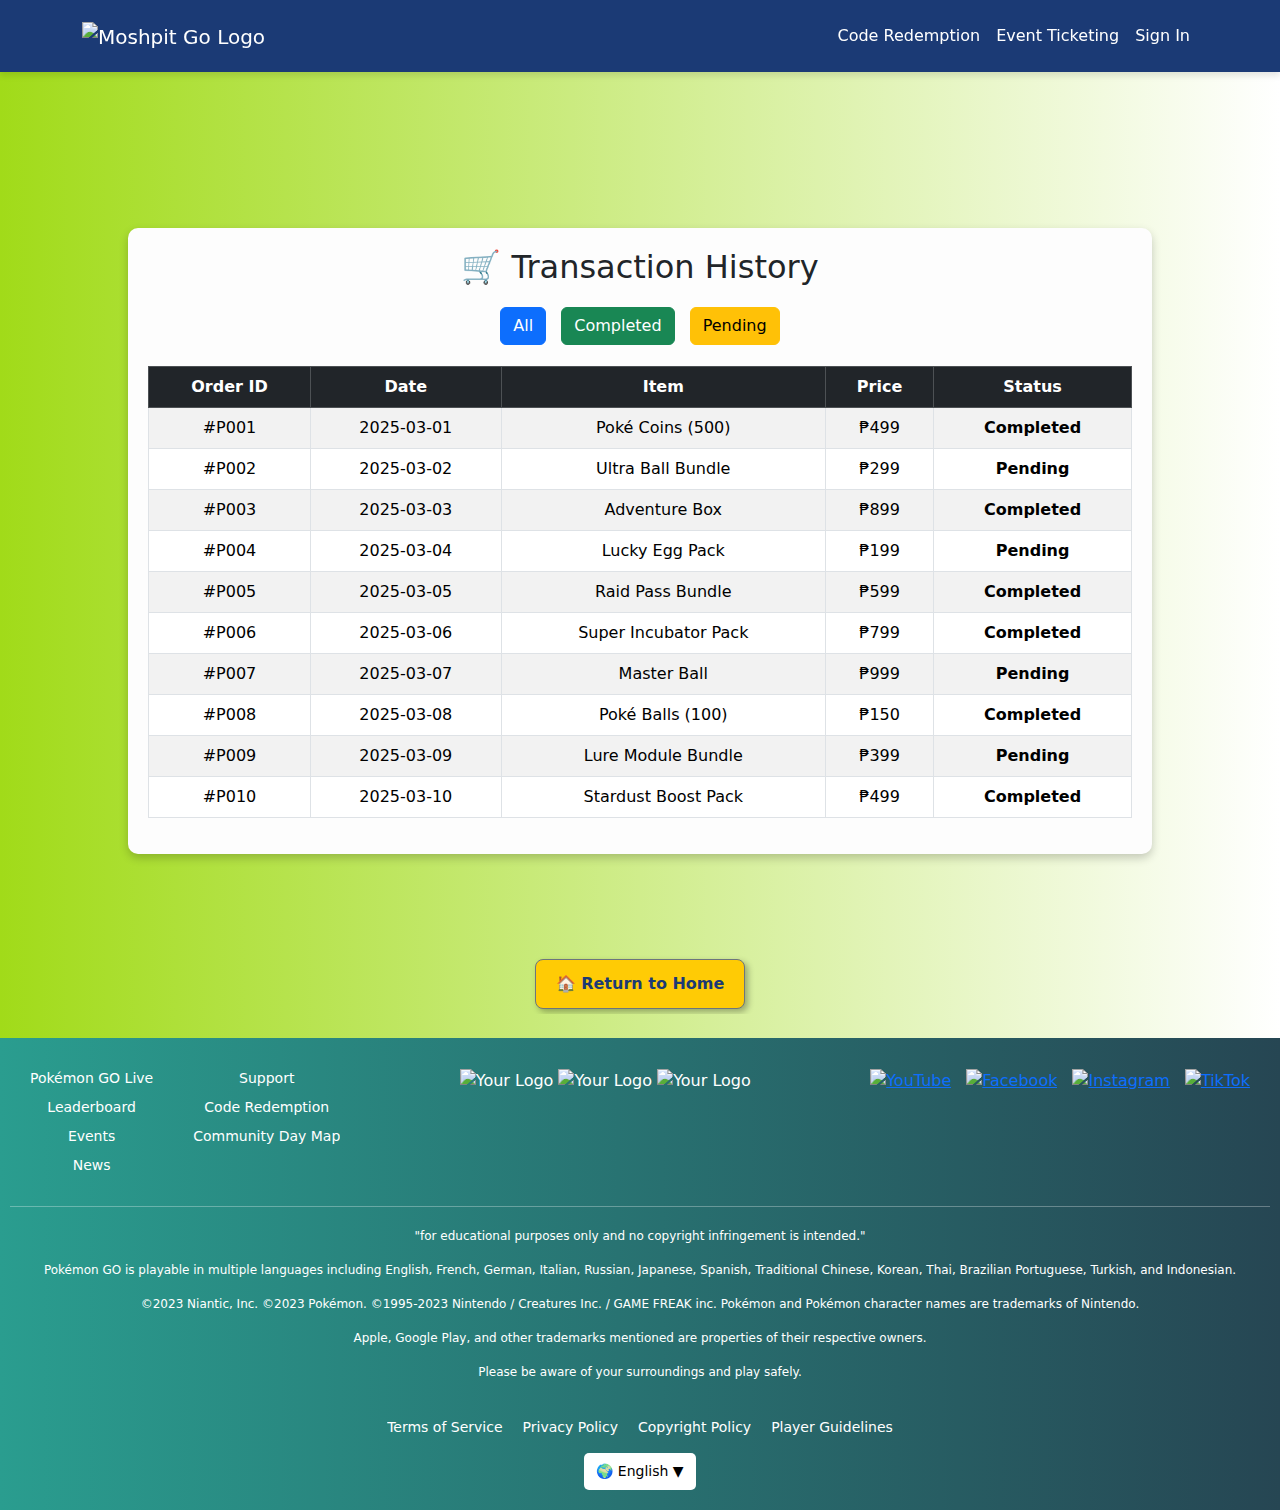
==== html/transaction.html @ 690eee38 "Finals: Home Page, Transaction, History Created 03/30/25" ====
<!DOCTYPE html>
<html lang="en">
<head>
    <meta charset="UTF-8">
    <meta name="viewport" content="width=device-width, initial-scale=1.0">
    <title>Pokémon Webstore - Transactions</title>
    <link rel="stylesheet" href="https://cdn.jsdelivr.net/npm/bootstrap@5.3.0/dist/css/bootstrap.min.css">
    <link rel="stylesheet" href="/css/transaction.css">
</head>
<body>

    <!-- Navigation Bar -->
    <header>
        <nav class="navbar navbar-expand-lg navbar-dark fixed-top">
            <div class="container">
                <a class="navbar-brand" href="#">
                    <img src="https://store.pokemongolive.com/_next/image?url=https%3A%2F%2Fstorage.googleapis.com%2Fplatform-webstore-rel-assets%2Fpgo%2Fsite_assets%2Flogo.png&w=256&q=75" 
                         alt="Moshpit Go Logo" class="logo">
                </a>
                <button class="navbar-toggler" type="button" data-bs-toggle="collapse" data-bs-target="#navbarNav">
                    <span class="navbar-toggler-icon"></span>
                </button>
                <div class="collapse navbar-collapse" id="navbarNav">
                    <ul class="navbar-nav ms-auto">
                        <li class="nav-item"><a class="nav-link" href="#">Code Redemption</a></li>
                        <li class="nav-item"><a class="nav-link" href="#">Event Ticketing</a></li>
                        <li class="nav-item"><a class="nav-link" href="#">Sign In</a></li>
                    </ul>
                </div>
            </div>
        </nav>
    </header>

   <!-- Transactions Section -->
<div class="transaction-container mt-5">
    <h2 class="text-center">🛒 Transaction History</h2>

    <!-- Filter Buttons -->
    <div class="text-center my-3">
        <button class="btn btn-primary" onclick="filterTransactions('all')">All</button>
        <button class="btn btn-success" onclick="filterTransactions('Completed')">Completed</button>
        <button class="btn btn-warning" onclick="filterTransactions('Pending')">Pending</button>
    </div>

    <!-- Transaction Table -->
    <div class="table-responsive">
        <table class="table table-bordered table-striped text-center">
            <thead class="table-dark">
                <tr>
                    <th>Order ID</th>
                    <th>Date</th>
                    <th>Item</th>
                    <th>Price</th>
                    <th>Status</th>
                </tr>
            </thead>
            <tbody id="transactionTable">
                <!-- Transactions will be inserted here via JavaScript -->
            </tbody>
        </table>
    </div>
</div>

  <!-- Return to Home Button -->
    <div class="text-center my-4">
        <a href="index.html" class="btn btn-secondary return-home-btn">🏠 Return to Home</a>
    </div>

    <footer class="footer">
        <div class="footer-container">
            <div class="footer-links">
                <div class="footer-column">
                    <a href="#">Pokémon GO Live</a>
                    <a href="#">Leaderboard</a>
                    <a href="#">Events</a>
                    <a href="#">News</a>
                </div>
                <div class="footer-column">
                    <a href="#">Support</a>
                    <a href="#">Code Redemption</a>
                    <a href="#">Community Day Map</a>
                </div>
            </div>

            <div class="footer-logo">
                <img src="https://store.pokemongolive.com/_next/image?url=https%3A%2F%2Fstorage.googleapis.com%2Fplatform-webstore-rel-assets%2Fpgo%2Fsite_assets%2Ftpc-logo.png&w=256&q=75" alt="Your Logo">
                <img src="https://store.pokemongolive.com/_next/image?url=https%3A%2F%2Fstorage.googleapis.com%2Fplatform-webstore-rel-assets%2Fpgo%2Fsite_assets%2Fniantic-logo.png&w=128&q=75" alt="Your Logo">
                <img src="https://store.pokemongolive.com/_next/image?url=https%3A%2F%2Fstorage.googleapis.com%2Fplatform-webstore-rel-assets%2Fpgo%2Fsite_assets%2Flogo.png&w=256&q=75" alt="Your Logo">
            </div>

            <div class="footer-social">
                <a href="#"><img src="youtube-icon.svg" alt="YouTube"></a>
                <a href="#"><img src="facebook-icon.svg" alt="Facebook"></a>
                <a href="#"><img src="instagram-icon.svg" alt="Instagram"></a>
                <a href="#"><img src="tiktok-icon.svg" alt="TikTok"></a>
            </div>
        </div>
    
        <div class="footer-divider"></div>
    
        <div class="footer-info">
            <p>"for educational purposes only and no copyright infringement is intended."</p>
            <p>Pokémon GO is playable in multiple languages including English, French, German, Italian, Russian, Japanese, Spanish, Traditional Chinese, Korean, Thai, Brazilian Portuguese, Turkish, and Indonesian.</p>
            <p>&copy;2023 Niantic, Inc. &copy;2023 Pokémon. &copy;1995-2023 Nintendo / Creatures Inc. / GAME FREAK inc. Pokémon and Pokémon character names are trademarks of Nintendo.</p>
            <p>Apple, Google Play, and other trademarks mentioned are properties of their respective owners.</p>
            <p>Please be aware of your surroundings and play safely.</p>
        </div>
    
        <div class="footer-links bottom-links">
            <a href="#">Terms of Service</a>
            <a href="#">Privacy Policy</a>
            <a href="#">Copyright Policy</a>
            <a href="#">Player Guidelines</a>
        </div>
    
        <div class="footer-language">
            <button class="language-btn">🌍 English ▼</button>
        </div>
    </footer>

    
    <script src="/javascript/transact.js"></script>
</body>
</html>
---- css/transaction.css ----
* {
    margin: 0;
    padding: 0;
    box-sizing: border-box;
    font-family: system-ui, sans-serif;
    overflow-x: hidden;
}


/* Gradient Background */
body {
    padding-top: 180px; /* Matches navbar height */
    background: linear-gradient(to right, #a1db19, #ffffff);
    font-family: Arial, sans-serif;
}

/* Navigation Bar */
/* General Reset */


/* Adjust body padding to prevent content from being hidden under the navbar */


/* Navbar Styles */
.navbar {
    background-color: #1b3a75; /* Blue Theme */
    box-shadow: 0 4px 6px rgba(0, 0, 0, 0.1);
    z-index: 1050; /* Ensure it stays above all elements */
    padding: 15px 50px;
}

/* Navbar Brand (Logo) */
.navbar-brand img {
    width: 120px;
}

/* Navigation Links */
.navbar-nav .nav-link {
    color: rgb(255, 255, 255) !important;
    font-size: 16px;
    transition: color 0.3s ease;
}

.navbar-nav .nav-link:hover {
    color: #ffcb05 !important; /* Pokémon Yellow */
}

/* Responsive Adjustments */
@media (max-width: 991px) {
    .navbar {
        padding: 10px 20px;
    }
    .navbar-nav {
        text-align: center;
    }
}


/* Menu Button */
.menu-btn {
    background: none;
    border: none;
    cursor: pointer;
    padding: 5px;
}

.menu-btn img {
    width: 35px;
    transition: transform 0.2s ease-in-out;
}

.menu-btn:hover img {
    transform: scale(1.1);
}

/* Container Styling */
.transaction-container {
    background: rgb(253, 253, 253);
    padding: 20px;
    border-radius: 10px;
    box-shadow: 0px 4px 10px rgba(0, 0, 0, 0.2);
    margin: 100px auto; /* Adds margin-top and centers horizontally */
    max-width: 90%; /* Controls width */
    width: 80vw; /* Adjust based on preference */
}


/* Button Styling */
.btn {
    margin: 5px;
}

/* Status Colors */
.status-completed {
    color: green;
    font-weight: bold;
}

.status-pending {
    color: orange;
    font-weight: bold;
}


/* Return to Home Button */
.return-home-btn {
    display: inline-flex;
    align-items: center;
    gap: 8px; /* Spacing between icon and text */
    background: #ffcb05; /* Pokémon Yellow */
    color: #1b3a75; /* Dark Blue */
    font-weight: bold;
    padding: 12px 20px;
    border-radius: 8px;
    text-decoration: none;
    transition: all 0.3s ease-in-out;
    box-shadow: 3px 3px 6px rgba(0, 0, 0, 0.3);
}

.return-home-btn:hover {
    background: #ffb700; /* Slightly darker yellow */
    transform: translateY(-2px);
    box-shadow: 4px 4px 8px rgba(0, 0, 0, 0.4);
}

/* Responsive Design */
@media (max-width: 768px) {
    .transaction-container {
        padding: 20px;
        max-width: 95%;
    }

    .return-home-btn {
        width: 100%; /* Full width on smaller screens */
        text-align: center;
    }
}



/* Footer Section */
.footer {
    background: linear-gradient(to right, #2a9d8f, #264653);
    color: white;
    padding: 20px 10px;
    font-family: Arial, sans-serif;
    text-align: center;
}

.footer-logo {
    text-align: center;
    margin-bottom: 20px;
}

.footer-logo img {
    max-width: 150px;
    height: auto;
}

.footer-container {
    display: flex;
    flex-wrap: wrap;
    justify-content: space-between;
    align-items: start;
    padding: 10px 20px;
}

.footer-links {
    display: flex;
    gap: 40px;
}

.footer-column {
    display: flex;
    flex-direction: column;
    gap: 8px;
}

.footer-links a {
    color: white;
    text-decoration: none;
    font-size: 14px;
}

.footer-links a:hover {
    text-decoration: underline;
}

.footer-social {
    display: flex;
    gap: 15px;
}

.footer-social img {
    width: 24px;
    height: 24px;
}

.footer-divider {
    border-top: 1px solid rgba(255, 255, 255, 0.3);
    margin: 20px 0;
}

.footer-info {
    font-size: 12px;
    line-height: 1.5;
    padding: 0 20px;
}

.bottom-links {
    margin-top: 20px;
    display: flex;
    justify-content: center;
    gap: 20px;
}

.footer-language {
    margin-top: 15px;
}

.language-btn {
    background: white;
    color: black;
    border: none;
    padding: 8px 12px;
    font-size: 14px;
    cursor: pointer;
    border-radius: 5px;
}

.language-btn:hover {
    background: #ddd;
}
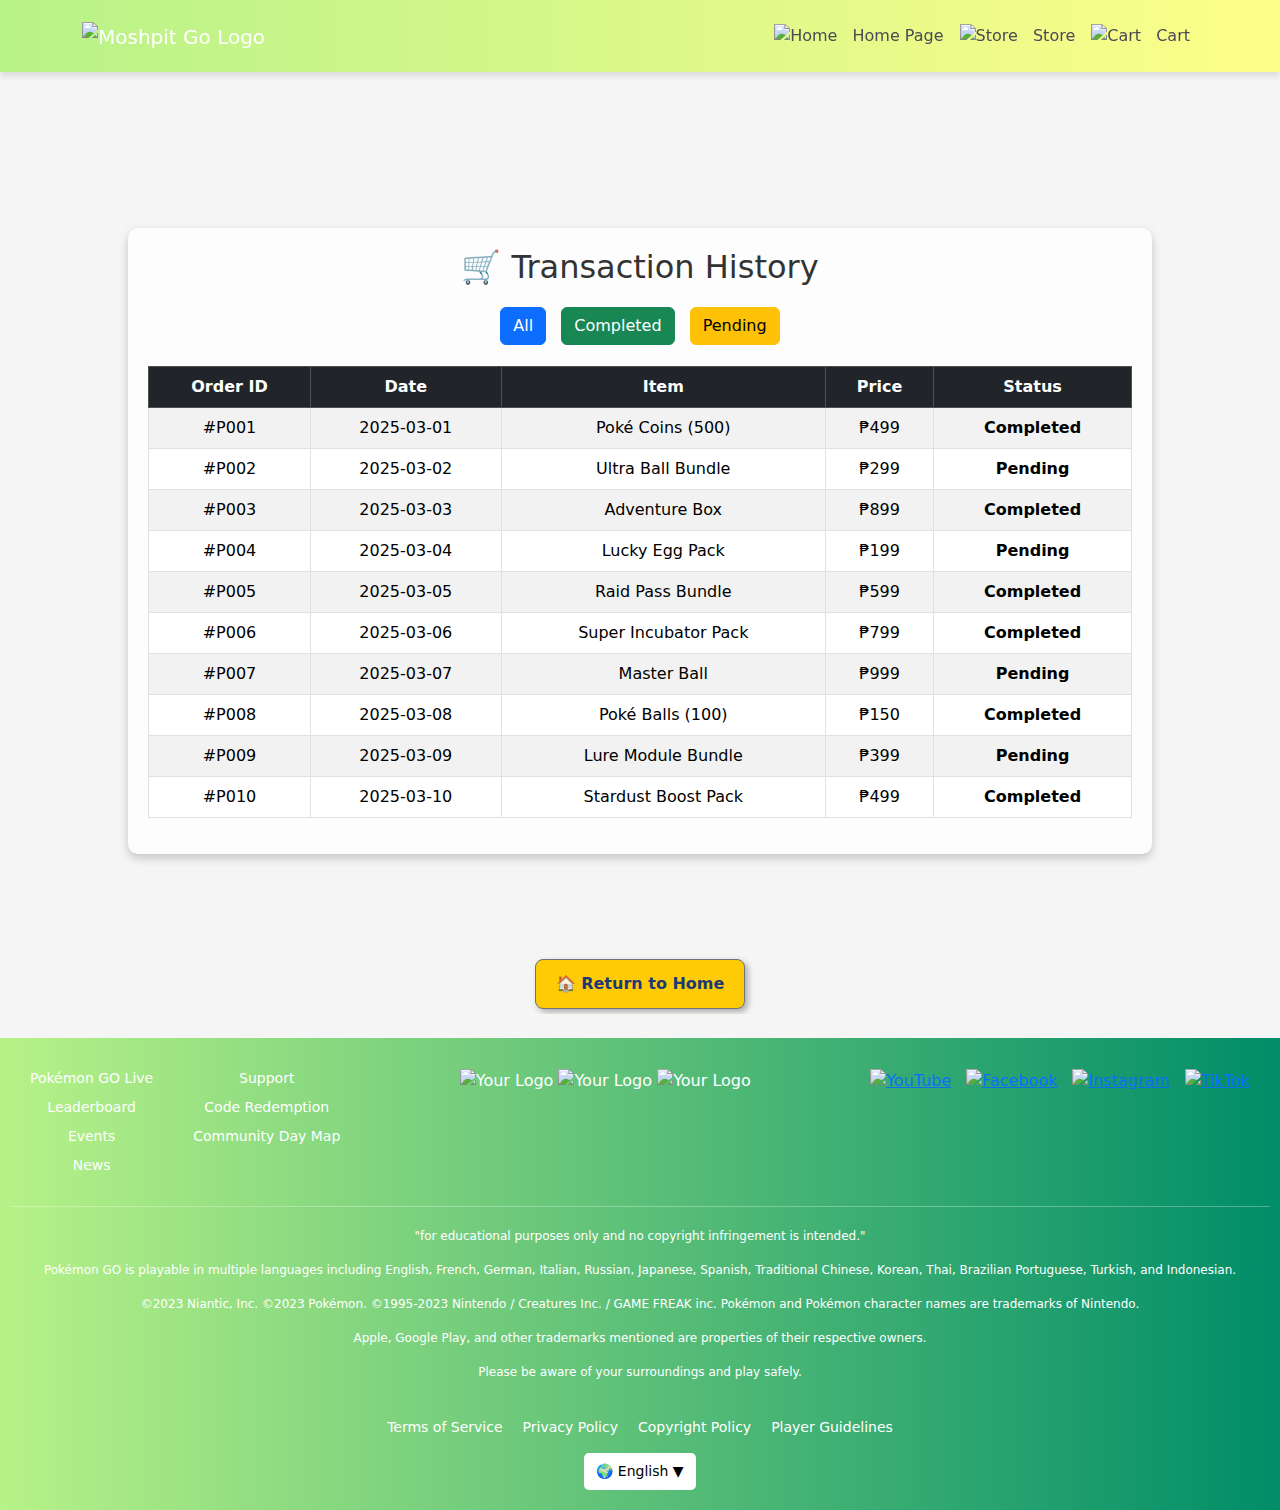
==== commit 721a9288: "finals latest commit 04/01/25" ====
--- a/html/transaction.html
+++ b/html/transaction.html
@@ -6,30 +6,42 @@
     <title>Pokémon Webstore - Transactions</title>
     <link rel="stylesheet" href="https://cdn.jsdelivr.net/npm/bootstrap@5.3.0/dist/css/bootstrap.min.css">
     <link rel="stylesheet" href="/css/transaction.css">
+    
 </head>
 <body>
 
-    <!-- Navigation Bar -->
-    <header>
-        <nav class="navbar navbar-expand-lg navbar-dark fixed-top">
-            <div class="container">
-                <a class="navbar-brand" href="#">
-                    <img src="https://store.pokemongolive.com/_next/image?url=https%3A%2F%2Fstorage.googleapis.com%2Fplatform-webstore-rel-assets%2Fpgo%2Fsite_assets%2Flogo.png&w=256&q=75" 
-                         alt="Moshpit Go Logo" class="logo">
-                </a>
-                <button class="navbar-toggler" type="button" data-bs-toggle="collapse" data-bs-target="#navbarNav">
-                    <span class="navbar-toggler-icon"></span>
-                </button>
-                <div class="collapse navbar-collapse" id="navbarNav">
-                    <ul class="navbar-nav ms-auto">
-                        <li class="nav-item"><a class="nav-link" href="#">Code Redemption</a></li>
-                        <li class="nav-item"><a class="nav-link" href="#">Event Ticketing</a></li>
-                        <li class="nav-item"><a class="nav-link" href="#">Sign In</a></li>
-                    </ul>
-                </div>
+   <!-- Navigation Bar (signed-in version) -->
+   <header>
+    <nav class="navbar navbar-expand-lg navbar-dark fixed-top">
+        <div class="container">
+            <a class="navbar-brand" href="#">
+                <img src="https://i.ibb.co/qLGMGFzL/final-3.png" alt="Moshpit Go Logo" class="logo">
+            </a>
+            <button class="navbar-toggler" type="button" data-bs-toggle="collapse" data-bs-target="#navbarNav">
+                <span class="navbar-toggler-icon"></span>
+            </button>
+            <div class="collapse navbar-collapse" id="navbarNav">
+                <ul class="navbar-nav ms-auto">
+                    <li class="nav-item">
+                        <a class="nav-link" href="home.html">
+                            <img src="https://cdn-icons-png.flaticon.com/512/69/69962.png" alt="Home" class="nav-icon"> Home Page
+                        </a>
+                    </li>
+                    <li class="nav-item">
+                        <a class="nav-link active" href="store.html">
+                            <img src="https://cdn-icons-png.flaticon.com/512/2697/2697432.png" alt="Store" class="nav-icon"> Store
+                        </a>
+                    </li>
+                    <li class="nav-item">
+                        <a class="nav-link" href="cart.html">
+                            <img src="https://cdn-icons-png.flaticon.com/512/60/60992.png" alt="Cart" class="nav-icon"> Cart
+                        </a>
+                    </li>
+                </ul>
             </div>
-        </nav>
-    </header>
+        </div>
+    </nav>
+</header>
 
    <!-- Transactions Section -->
 <div class="transaction-container mt-5">
@@ -63,7 +75,7 @@
 
   <!-- Return to Home Button -->
     <div class="text-center my-4">
-        <a href="index.html" class="btn btn-secondary return-home-btn">🏠 Return to Home</a>
+        <a href="home.html" class="btn btn-secondary return-home-btn">🏠 Return to Home</a>
     </div>
 
     <footer class="footer">
@@ -85,15 +97,15 @@
             <div class="footer-logo">
                 <img src="https://store.pokemongolive.com/_next/image?url=https%3A%2F%2Fstorage.googleapis.com%2Fplatform-webstore-rel-assets%2Fpgo%2Fsite_assets%2Ftpc-logo.png&w=256&q=75" alt="Your Logo">
                 <img src="https://store.pokemongolive.com/_next/image?url=https%3A%2F%2Fstorage.googleapis.com%2Fplatform-webstore-rel-assets%2Fpgo%2Fsite_assets%2Fniantic-logo.png&w=128&q=75" alt="Your Logo">
-                <img src="https://store.pokemongolive.com/_next/image?url=https%3A%2F%2Fstorage.googleapis.com%2Fplatform-webstore-rel-assets%2Fpgo%2Fsite_assets%2Flogo.png&w=256&q=75" alt="Your Logo">
+                <img src="/elements/nav_logo.png" alt="Your Logo">
             </div>
 
             <div class="footer-social">
-                <a href="#"><img src="youtube-icon.svg" alt="YouTube"></a>
-                <a href="#"><img src="facebook-icon.svg" alt="Facebook"></a>
-                <a href="#"><img src="instagram-icon.svg" alt="Instagram"></a>
-                <a href="#"><img src="tiktok-icon.svg" alt="TikTok"></a>
-            </div>
+                <a href="#"><img src="/elements/youtube.png" alt="YouTube" /></a>
+                <a href="#"><img src="/elements/facebook.png" alt="Facebook" /></a>
+                <a href="#"><img src="/elements/instagram.png" alt="Instagram" /></a>
+                <a href="#"><img src="/elements/tiktok.png" alt="TikTok" /></a>
+              </div>
         </div>
     
         <div class="footer-divider"></div>
@@ -120,5 +132,33 @@
 
     
     <script src="/javascript/transact.js"></script>
+    <script>
+        document.addEventListener("DOMContentLoaded", function() {
+            const authLink = document.getElementById('authLink');
+            const user = JSON.parse(localStorage.getItem('currentUser'));
+            
+            if (user) {
+                // User is logged in
+                authLink.textContent = 'Profile';
+                authLink.href = 'profile.html';
+                
+                // Add logout functionality
+                const logoutItem = document.createElement('li');
+                logoutItem.className = 'nav-item';
+                logoutItem.innerHTML = '<a class="nav-link" href="#" id="logoutLink">Sign Out</a>';
+                document.querySelector('.navbar-nav').appendChild(logoutItem);
+                
+                document.getElementById('logoutLink').addEventListener('click', function(e) {
+                    e.preventDefault();
+                    localStorage.removeItem('currentUser');
+                    window.location.href = 'index.html';
+                });
+            } else {
+                // User is not logged in
+                authLink.textContent = 'Sign In';
+                authLink.href = 'signin.html';
+            }
+        });
+    </script>
 </body>
 </html>
--- a/css/transaction.css
+++ b/css/transaction.css
@@ -7,23 +7,16 @@
 }
 
 
-/* Gradient Background */
+/* Adjust body padding to prevent content from being hidden under the navbar */
 body {
     padding-top: 180px; /* Matches navbar height */
-    background: linear-gradient(to right, #a1db19, #ffffff);
-    font-family: Arial, sans-serif;
-}
-
-/* Navigation Bar */
-/* General Reset */
-
-
-/* Adjust body padding to prevent content from being hidden under the navbar */
-
+    background-color: #f5f5f5;
+    color: #333;
+}
 
 /* Navbar Styles */
 .navbar {
-    background-color: #1b3a75; /* Blue Theme */
+    background:linear-gradient(to right, #b7f288, #fefe8a );
     box-shadow: 0 4px 6px rgba(0, 0, 0, 0.1);
     z-index: 1050; /* Ensure it stays above all elements */
     padding: 15px 50px;
@@ -36,13 +29,21 @@
 
 /* Navigation Links */
 .navbar-nav .nav-link {
-    color: rgb(255, 255, 255) !important;
+    color: #4b4a54 !important;
     font-size: 16px;
     transition: color 0.3s ease;
 }
 
+.navbar-nav .nav-link .nav-icon {
+    width: 20px;
+    height: 20px;
+    margin-right: 10px;
+}
+
+
 .navbar-nav .nav-link:hover {
-    color: #ffcb05 !important; /* Pokémon Yellow */
+    color: #4aa102 !important; /* Pokémon Yellow */
+    text-shadow: 0px 0px 5px rgba(4, 172, 26, 0.7);
 }
 
 /* Responsive Adjustments */
@@ -140,7 +141,7 @@
 
 /* Footer Section */
 .footer {
-    background: linear-gradient(to right, #2a9d8f, #264653);
+    background: linear-gradient(to right, #b7f288, #008d68 );
     color: white;
     padding: 20px 10px;
     font-family: Arial, sans-serif;
@@ -230,4 +231,4 @@
 
 .language-btn:hover {
     background: #ddd;
-}
+}